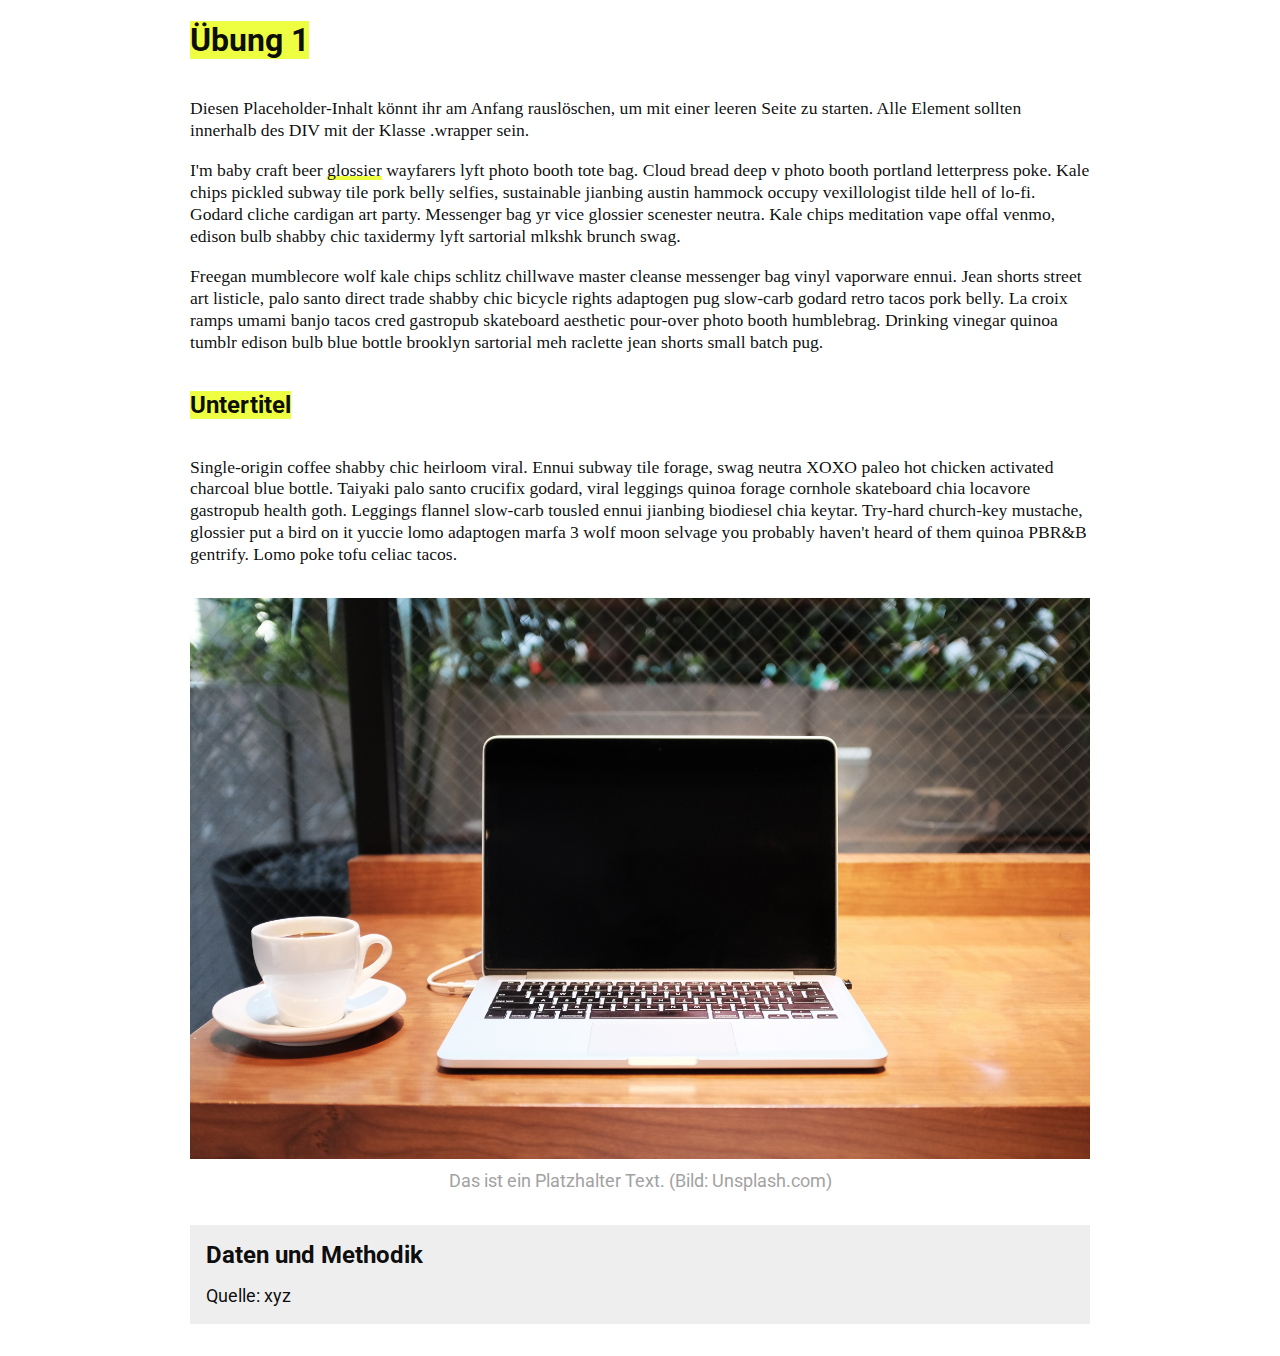
==== 03-uebungen/01-einfache-html-tabelle-mit-css/01-uebungsdateien/index.html @ f1f95be0 "adding first four exercises (out of 8)" ====
<!DOCTYPE html>
<html lang="de">
<head>
    <meta charset="utf-8">
    <title>Übung 01 | Datenvisualisierung mit JS</title>
    <link rel="stylesheet" href="css/styles.css">
</head>
<body>
<div class="wrapper">
        <h1>Übung 1</h1>
        <p>Diesen Placeholder-Inhalt könnt ihr am Anfang rauslöschen, um mit einer leeren Seite zu starten. Alle Element sollten innerhalb des DIV mit der Klasse .wrapper sein.</p>
        <p>I'm baby craft beer <a href="#">glossier</a> wayfarers lyft photo booth tote bag. Cloud bread deep v photo booth portland letterpress poke. Kale chips pickled subway tile pork belly selfies, sustainable jianbing austin hammock occupy vexillologist tilde hell of lo-fi. Godard cliche cardigan art party. Messenger bag yr vice glossier scenester neutra. Kale chips meditation vape offal venmo, edison bulb shabby chic taxidermy lyft sartorial mlkshk brunch swag.</p>
        <p>Freegan mumblecore wolf kale chips schlitz chillwave master cleanse messenger bag vinyl vaporware ennui. Jean shorts street art listicle, palo santo direct trade shabby chic bicycle rights adaptogen pug slow-carb godard retro tacos pork belly. La croix ramps umami banjo tacos cred gastropub skateboard aesthetic pour-over photo booth humblebrag. Drinking vinegar quinoa tumblr edison bulb blue bottle brooklyn sartorial meh raclette jean shorts small batch pug.</p>
        <h2>Untertitel</h2>
        <p>Single-origin coffee shabby chic heirloom viral. Ennui subway tile forage, swag neutra XOXO paleo hot chicken activated charcoal blue bottle. Taiyaki palo santo crucifix godard, viral leggings quinoa forage cornhole skateboard chia locavore gastropub health goth. Leggings flannel slow-carb tousled ennui jianbing biodiesel chia keytar. Try-hard church-key mustache, glossier put a bird on it yuccie lomo adaptogen marfa 3 wolf moon selvage you probably haven't heard of them quinoa PBR&B gentrify. Lomo poke tofu celiac tacos.</p>
        <div class="img-wrapper">
            <img src="./imgs/placeholder.jpg" />
            <p class="img-label">Das ist ein Platzhalter Text. (Bild: Unsplash.com)</p>
        </div>
        <blockquote>
            <h2>Daten und Methodik</h2>
            <p>Quelle: xyz</p>
        </blockquote>
    <div>
    <script src="js/script.js"></script>
</body>
</html>
---- 03-uebungen/01-einfache-html-tabelle-mit-css/01-uebungsdateien/css/styles.css ----
/* Fonts von Google importieren */
@import url('https://fonts.googleapis.com/css?family=Roboto:400,700&display=swap');

/* Style Reset */
@import url('reset.css');

/* Die grundlegenden Styles für die Übungen */
@import url('theme.css');

/* Deine eigenen Styles für die Charts */
@import url('chart.css');
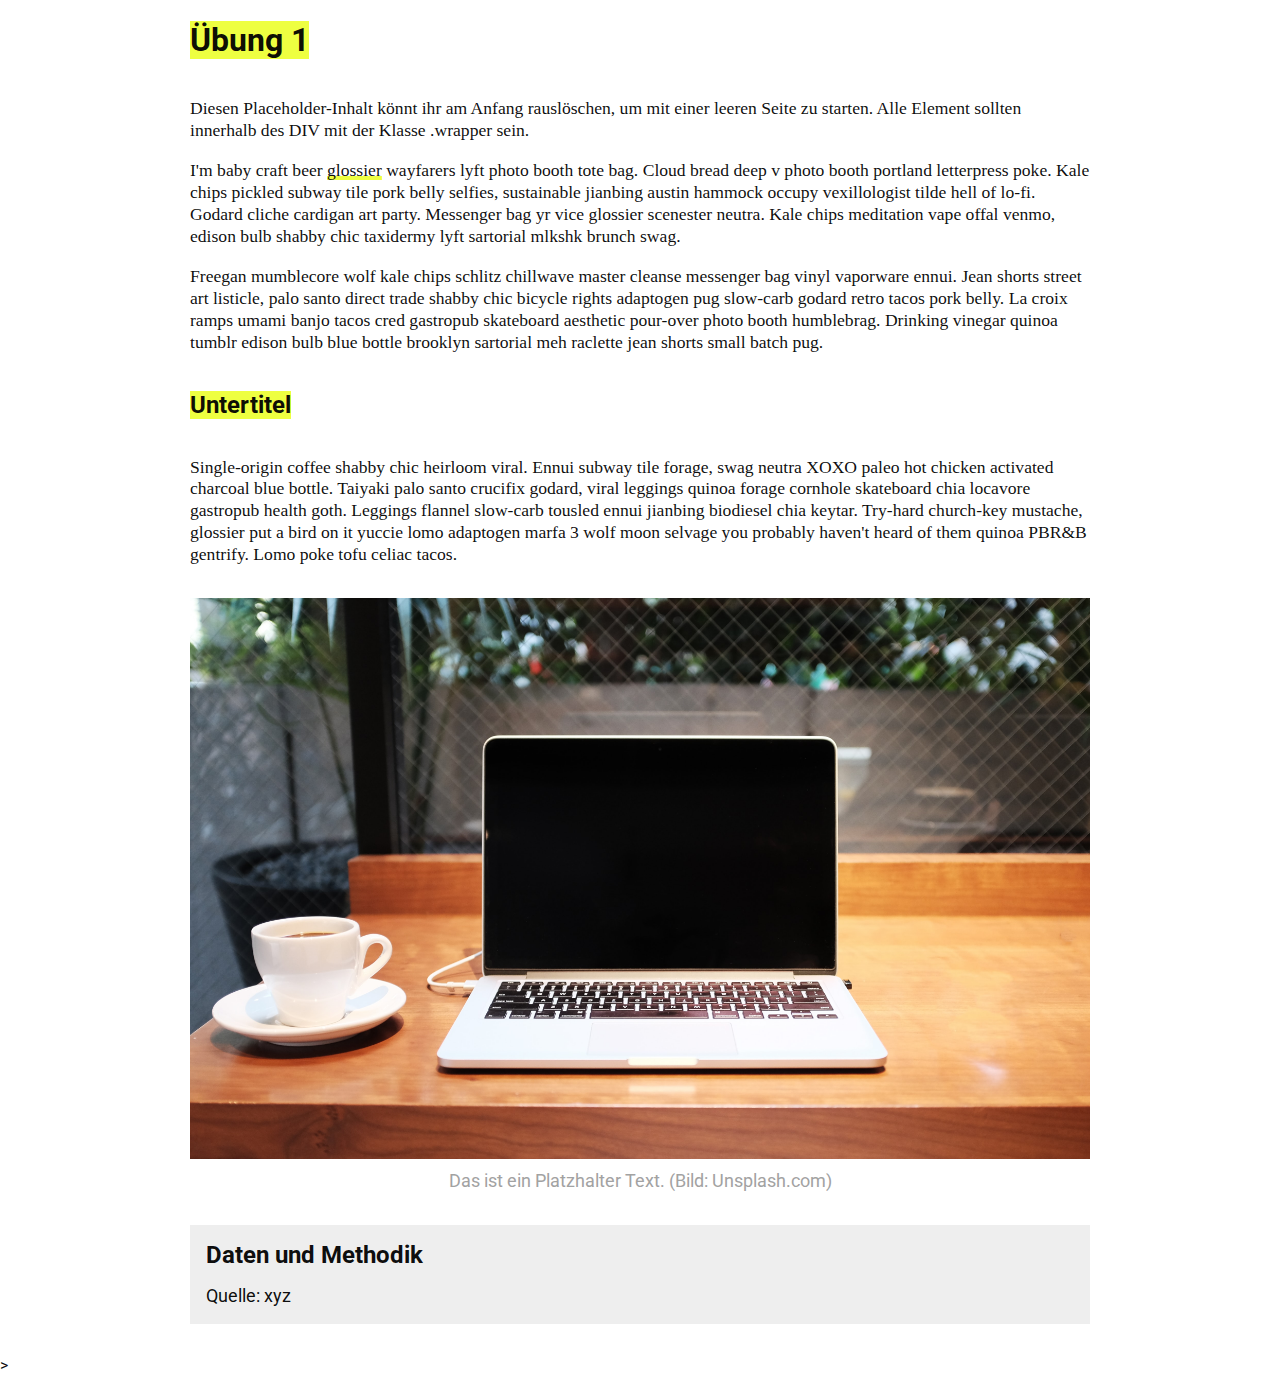
==== commit 9c4b8e2d: "fixes div wrapper not closing" ====
--- a/03-uebungen/01-einfache-html-tabelle-mit-css/01-uebungsdateien/index.html
+++ b/03-uebungen/01-einfache-html-tabelle-mit-css/01-uebungsdateien/index.html
@@ -21,7 +21,7 @@
             <h2>Daten und Methodik</h2>
             <p>Quelle: xyz</p>
         </blockquote>
-    <div>
-    <script src="js/script.js"></script>
+</div>>
+<script src="js/script.js"></script>
 </body>
 </html>
